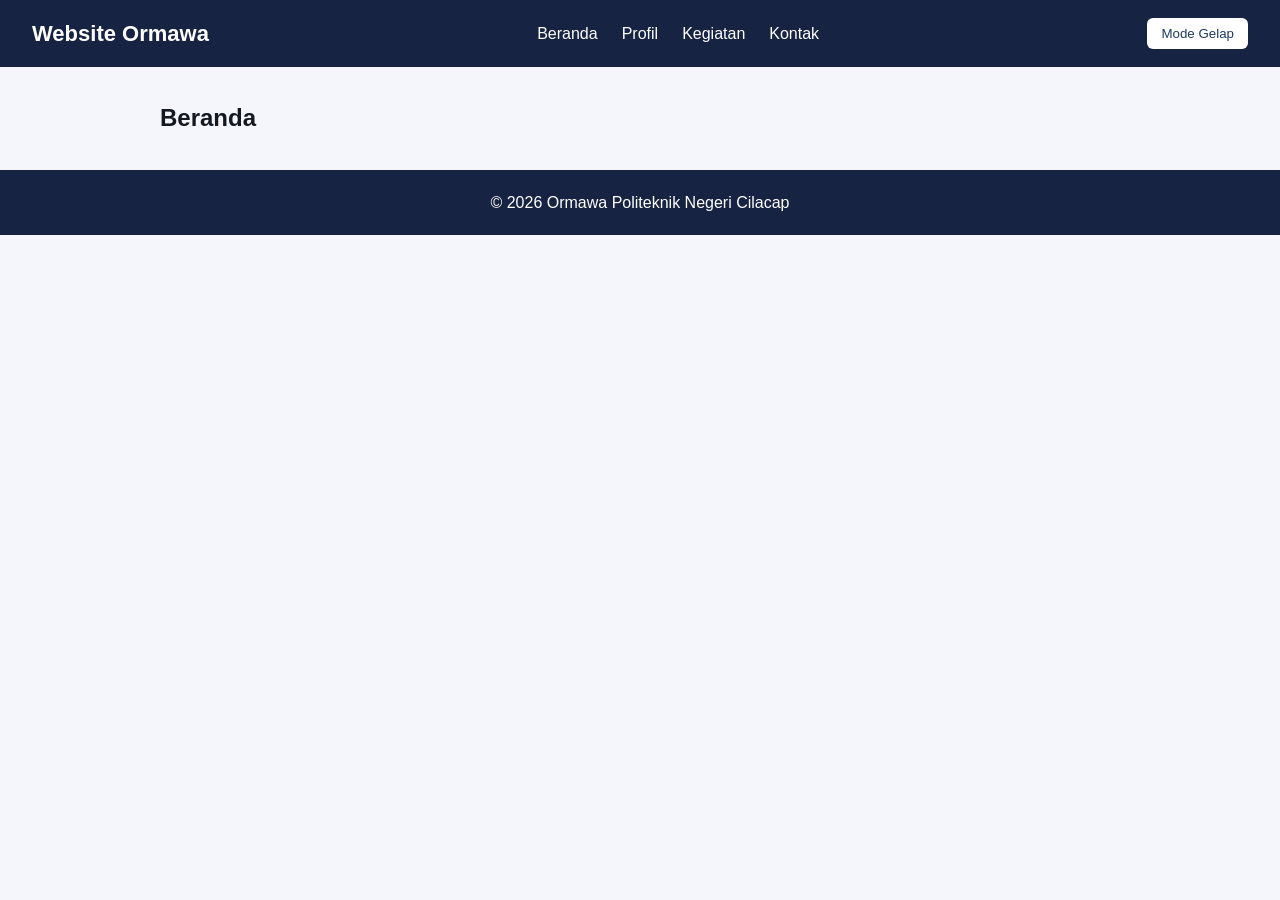
==== index.html @ 096a7ef9 "Membuat kerangka project 4 halaman" ====
<!DOCTYPE html>
<html lang="en">
<head>
    <meta charset="UTF-8">
    <meta name="viewport" content="width=device-width, initial-scale=1.0">
    <title>Beranda | Website Ormawa</title>
    <link rel="stylesheet" href="css/style.css">
</head>
<body>
    <!--Navbar-->
    <header class="navbar">
        <h1 class="logo">Website Ormawa</h1>
        <nav>
            <ul class="menu">
                <li><a href="index.html">Beranda</a></li>
                <li><a href="profil.html">Profil</a></li>
                <li><a href="kegiatan.html">Kegiatan</a></li>
                <li><a href="kontak.html">Kontak</a></li>
            </ul>
        </nav>
        <button id="tombol-tema" type="button">Mode Gelap</button>
    </header>


    <!--Konten Utama-->
    <main>
        <h2>Beranda</h2>
        <!--Isi halaman dikerjakan oleh anggota yang bertugas-->
    </main>

    <!--Footer-->
    <footer>
        <p>&copy; 2026 Ormawa Politeknik Negeri Cilacap</p>
    </footer>

    <script src="js/script.js"></script>
</body>
</html>
---- css/style.css ----
* { margin: 0; padding: 0; box-sizing: border-box;}

body {
    font-family: Arial, sans-serif;
    color: #141821;
    background-color: #f4f6fb;
    line-height: 1.6;
}

/* == BAGIAN UMUM ==*/
.navbar {
    display: flex;
    justify-content: space-between;
    align-items: center;
    flex-wrap: wrap;
    gap: 12px;
    padding: 16px 32px;
    background-color: #162342;
    color: white;
}
.logo { font-size: 22px;}
.menu { display: flex; gap: 24px; list-style: none;}
.menu a {color: white; text-decoration: none;}
.menu a:hover {text-decoration: underline;}
#tombol-tema {
    padding: 8px 14px;
    border: none;
    border-radius: 6px;
    background-color: white;
    color: #1f3864;
    cursor: pointer;
}

main { max-width: 1000px; margin: 0 auto; padding: 32px 20px;}

.gird-card {
    display: grid;
    grid-template-columns: repeat(auto-fit, minmax(240px, 1fr));
    gap: 20px;
}
.card {
    background-color: white;
    border: 1px solid #ccc;
    border-radius: 8px;
    padding: 20px;
}
.card img { width: 100%; border-radius: 6px; margin-bottom: 10px;}

footer {
    padding: 20px 32px;
    text-align: center;
    background-color: #162342;
    color: white;
}

/* Mode gelap (dipasang oleh JavaScript) */
body.gelap { background-color: #121826 ; color: #e8e8e8;}
body.gelap .card { background-color: #1c2538; border-color: #33415c;}

@media (max-width: 600px) {
    .navbar {flex-direction: column;}
    .menu { gap: 14px; }
}

/*===BAGIAN MAHASISWA 2 (Beranda)===*/

/*===BAGIAN MAHASISWA 3 (Profil)===*/

/*===BAGIAN MAHASISWA 2 (Kegiatan)===*/

/*===BAGIAN MAHASISWA 2 (Kontak dan Pendaftaran )===*/
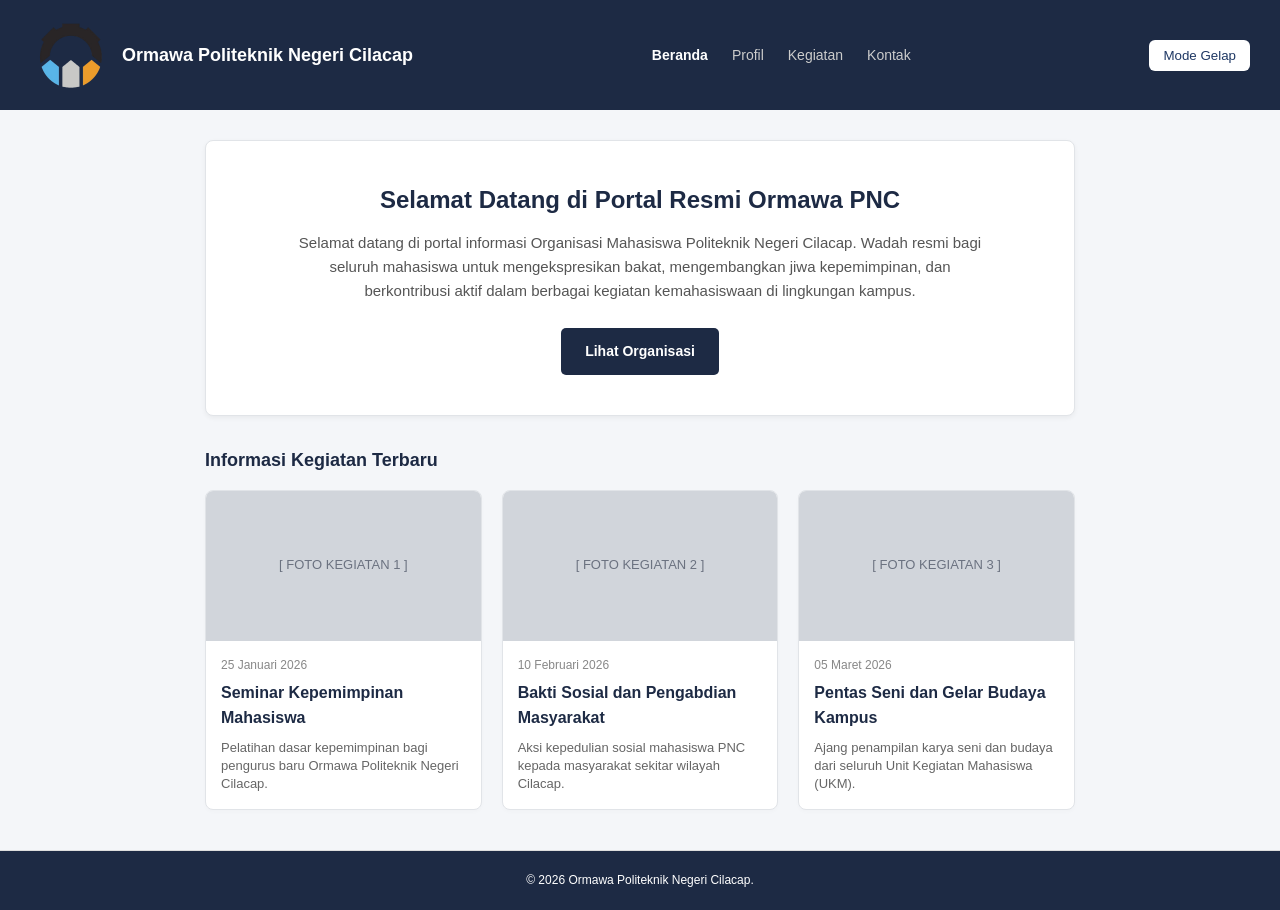
==== commit 041fbcb0: "Fauzy Memperbarui halaman beranda" ====
--- a/index.html
+++ b/index.html
@@ -1,18 +1,20 @@
 <!DOCTYPE html>
-<html lang="en">
+<html lang="id">
 <head>
     <meta charset="UTF-8">
     <meta name="viewport" content="width=device-width, initial-scale=1.0">
-    <title>Beranda | Website Ormawa</title>
+    <title>Beranda - Ormawa Politeknik Negeri Cilacap</title>
     <link rel="stylesheet" href="css/style.css">
 </head>
-<body>
-    <!--Navbar-->
-    <header class="navbar">
-        <h1 class="logo">Website Ormawa</h1>
-        <nav>
+<body class="beranda-page">
+    <header>
+        <div class="brand">
+            <img src="images/logoPNC-removebg-preview.png" alt="Logo PNC" class="brand-logo-img">
+            <h1>Ormawa Politeknik Negeri Cilacap</h1>
+        </div>
+        <nav aria-label="Navigasi utama">
             <ul class="menu">
-                <li><a href="index.html">Beranda</a></li>
+                <li><a href="index.html" aria-current="page">Beranda</a></li>
                 <li><a href="profil.html">Profil</a></li>
                 <li><a href="kegiatan.html">Kegiatan</a></li>
                 <li><a href="kontak.html">Kontak</a></li>
@@ -21,18 +23,52 @@
         <button id="tombol-tema" type="button">Mode Gelap</button>
     </header>
 
+    <main class="container">
+        <section class="hero">
+            <h2>Selamat Datang di Portal Resmi Ormawa PNC</h2>
+            <p>
+                Selamat datang di portal informasi Organisasi Mahasiswa Politeknik Negeri Cilacap.
+                Wadah resmi bagi seluruh mahasiswa untuk mengekspresikan bakat, mengembangkan jiwa
+                kepemimpinan, dan berkontribusi aktif dalam berbagai kegiatan kemahasiswaan di lingkungan kampus.
+            </p>
+            <a href="profil.html" class="btn-primary">Lihat Organisasi</a>
+        </section>
 
-    <!--Konten Utama-->
-    <main>
-        <h2>Beranda</h2>
-        <!--Isi halaman dikerjakan oleh anggota yang bertugas-->
+        <section aria-labelledby="judul-kegiatan">
+            <h3 class="section-title" id="judul-kegiatan">Informasi Kegiatan Terbaru</h3>
+            <div class="kegiatan-grid">
+                <article class="kegiatan-card">
+                    <div class="kegiatan-img">[ FOTO KEGIATAN 1 ]</div>
+                    <div class="kegiatan-body">
+                        <div class="kegiatan-date">25 Januari 2026</div>
+                        <h4>Seminar Kepemimpinan Mahasiswa</h4>
+                        <p>Pelatihan dasar kepemimpinan bagi pengurus baru Ormawa Politeknik Negeri Cilacap.</p>
+                    </div>
+                </article>
+                <article class="kegiatan-card">
+                    <div class="kegiatan-img">[ FOTO KEGIATAN 2 ]</div>
+                    <div class="kegiatan-body">
+                        <div class="kegiatan-date">10 Februari 2026</div>
+                        <h4>Bakti Sosial dan Pengabdian Masyarakat</h4>
+                        <p>Aksi kepedulian sosial mahasiswa PNC kepada masyarakat sekitar wilayah Cilacap.</p>
+                    </div>
+                </article>
+                <article class="kegiatan-card">
+                    <div class="kegiatan-img">[ FOTO KEGIATAN 3 ]</div>
+                    <div class="kegiatan-body">
+                        <div class="kegiatan-date">05 Maret 2026</div>
+                        <h4>Pentas Seni dan Gelar Budaya Kampus</h4>
+                        <p>Ajang penampilan karya seni dan budaya dari seluruh Unit Kegiatan Mahasiswa (UKM).</p>
+                    </div>
+                </article>
+            </div>
+        </section>
     </main>
 
-    <!--Footer-->
     <footer>
-        <p>&copy; 2026 Ormawa Politeknik Negeri Cilacap</p>
+        <p>&copy; 2026 Ormawa Politeknik Negeri Cilacap.</p>
     </footer>
 
     <script src="js/script.js"></script>
 </body>
-</html>+</html>
--- a/css/style.css
+++ b/css/style.css
@@ -9,6 +9,7 @@
 
 /* == BAGIAN UMUM ==*/
 .navbar {
+    object-fit: contain;
     display: flex;
     justify-content: space-between;
     align-items: center;
@@ -18,6 +19,7 @@
     background-color: #162342;
     color: white;
 }
+
 .logo { font-size: 22px;}
 .menu { display: flex; gap: 24px; list-style: none;}
 .menu a {color: white; text-decoration: none;}
@@ -66,7 +68,649 @@
 
 /*===BAGIAN MAHASISWA 3 (Profil)===*/
 
+/*===BAGIAN MAHASISWA 3 (Profil)===*/
+
+/* Header Profil */
+.profil-header {
+    text-align: center;
+    padding: 35px 25px;
+    margin-bottom: 24px;
+    background-color: #e5eaf5;
+    border-radius: 8px;
+}
+
+.profil-header h2 {
+    color: #162342;
+    font-size: 28px;
+    margin-bottom: 10px;
+}
+
+.profil-header p {
+    max-width: 700px;
+    margin: 0 auto;
+}
+
+/* Bagian Umum Profil */
+.profil-section {
+    background-color: white;
+    padding: 25px;
+    margin-bottom: 24px;
+    border: 1px solid #dce1eb;
+    border-radius: 8px;
+}
+
+.profil-section h2 {
+    color: #162342;
+    font-size: 24px;
+    margin-bottom: 14px;
+}
+
+.profil-section h3 {
+    color: #1f3864;
+    margin-top: 18px;
+    margin-bottom: 8px;
+}
+
+.profil-section p {
+    margin-bottom: 12px;
+}
+
+.profil-section ul,
+.profil-section ol {
+    padding-left: 24px;
+}
+
+.profil-section li {
+    margin-bottom: 6px;
+}
+
+/* Tombol Baca Selengkapnya */
+#tombol-baca {
+    padding: 9px 16px;
+    margin: 5px 0 12px;
+    border: none;
+    border-radius: 6px;
+    background-color: #1f3864;
+    color: white;
+    cursor: pointer;
+    font-size: 14px;
+    transition: background-color 0.3s;
+}
+
+#tombol-baca:hover {
+    background-color: #304e80;
+}
+
+/* Visi dan Misi */
+.visi-misi {
+    display: grid;
+    grid-template-columns: repeat(2, minmax(0, 1fr));
+    gap: 20px;
+}
+
+.visi,
+.misi {
+    padding: 20px;
+    background-color: #f4f6fb;
+    border-radius: 8px;
+    border: 1px solid #dce1eb;
+}
+
+.visi h3,
+.misi h3 {
+    margin-top: 0;
+}
+
+/* Struktur Kepengurusan */
+.struktur-list {
+    display: grid;
+    grid-template-columns: repeat(2, minmax(0, 1fr));
+    gap: 18px;
+    margin-top: 18px;
+}
+
+.struktur-card {
+    padding: 20px;
+    background-color: white;
+    border: 1px solid #dce1eb;
+    border-left: 4px solid #1f3864;
+    border-radius: 8px;
+    transition: transform 0.3s;
+}
+
+.struktur-card:hover {
+    transform: translateY(-3px);
+}
+
+.struktur-card h3 {
+    margin-top: 0;
+    color: #1f3864;
+}
+
+.struktur-card p {
+    margin-bottom: 0;
+}
+
+/* Daftar Organisasi */
+.organisasi-list {
+    display: grid;
+    grid-template-columns: repeat(2, minmax(0, 1fr));
+    gap: 20px;
+    margin-top: 18px;
+}
+
+.organisasi-card {
+    padding: 22px;
+    background-color: white;
+    border: 1px solid #dce1eb;
+    border-radius: 8px;
+    box-shadow: 0 3px 8px rgba(22, 35, 66, 0.06);
+    transition: transform 0.3s, box-shadow 0.3s;
+}
+
+.organisasi-card:hover {
+    transform: translateY(-4px);
+    box-shadow: 0 7px 15px rgba(22, 35, 66, 0.12);
+}
+
+.organisasi-card h3 {
+    margin-top: 0;
+    margin-bottom: 8px;
+    font-size: 21px;
+    color: #1f3864;
+}
+
+.organisasi-card p:last-child {
+    margin-bottom: 0;
+}
+
+/* Mode Gelap - Halaman Profil */
+body.gelap .profil-header {
+    background-color: #1c2538;
+}
+
+body.gelap .profil-header h2,
+body.gelap .profil-section h2,
+body.gelap .profil-section h3 {
+    color: #c8d7ff;
+}
+
+body.gelap .profil-section,
+body.gelap .struktur-card,
+body.gelap .organisasi-card {
+    background-color: #1c2538;
+    border-color: #33415c;
+}
+
+body.gelap .visi,
+body.gelap .misi {
+    background-color: #263149;
+    border-color: #33415c;
+}
+
+body.gelap .struktur-card {
+    border-left-color: #7898dc;
+}
+
+body.gelap #tombol-baca {
+    background-color: #38568d;
+}
+
+body.gelap #tombol-baca:hover {
+    background-color: #496aa7;
+}
+
+/* Responsif untuk HP */
+@media (max-width: 600px) {
+    .profil-header {
+        padding: 25px 18px;
+    }
+
+    .profil-header h2 {
+        font-size: 23px;
+    }
+
+    .profil-section {
+        padding: 18px;
+    }
+
+    .profil-section h2 {
+        font-size: 21px;
+    }
+
+    .visi-misi,
+    .struktur-list,
+    .organisasi-list {
+        grid-template-columns: 1fr;
+    }
+
+    .struktur-card,
+    .organisasi-card {
+        padding: 18px;
+    }
+}
+
+
 /*===BAGIAN MAHASISWA 2 (Kegiatan)===*/
 
 /*===BAGIAN MAHASISWA 2 (Kontak dan Pendaftaran )===*/
 
+/*===BAGIAN MAHASISWA 2 (Kontak dan Pendaftaran )===*/
+
+/* Judul halaman kontak */
+main > h2 {
+    color: #162342;
+    font-size: 28px;
+    margin-bottom: 12px;
+}
+
+/* Paragraf pembuka */
+main > p {
+    margin-bottom: 24px;
+    color: #555;
+}
+
+/* Informasi kontak dan ringkasan pendaftaran */
+.informasi-kontak {
+    background-color: white;
+    border: 1px solid #d5dbea;
+    border-left: 5px solid #162342;
+    border-radius: 8px;
+    padding: 24px;
+    margin-bottom: 24px;
+    box-shadow: 0 3px 8px rgba(22, 35, 66, 0.08);
+}
+
+.informasi-kontak h3 {
+    color: #162342;
+    font-size: 21px;
+    margin-bottom: 14px;
+}
+
+.informasi-kontak p {
+    margin-bottom: 10px;
+    overflow-wrap: anywhere;
+}
+
+.informasi-kontak strong {
+    color: #162342;
+}
+
+/* Formulir pendaftaran */
+.form-pendaftaran {
+    background-color: white;
+    border: 1px solid #d5dbea;
+    border-radius: 8px;
+    padding: 24px;
+    margin-bottom: 24px;
+    box-shadow: 0 3px 8px rgba(22, 35, 66, 0.08);
+}
+
+.form-pendaftaran h3 {
+    color: #162342;
+    font-size: 21px;
+    margin-bottom: 8px;
+}
+
+.form-pendaftaran > p {
+    margin-bottom: 20px;
+    color: #555;
+}
+
+/* Kelompok input */
+.form-group {
+    margin-bottom: 18px;
+}
+
+.form-group label {
+    display: block;
+    font-weight: bold;
+    margin-bottom: 7px;
+    color: #141821;
+}
+
+/* Input nama, NIM, dan pilihan */
+.form-group input,
+.form-group select {
+    display: block;
+    width: 100%;
+    padding: 11px 12px;
+    border: 1px solid #cbd2df;
+    border-radius: 6px;
+    background-color: white;
+    color: #141821;
+    font-family: Arial, sans-serif;
+    font-size: 15px;
+}
+
+/* Efek saat kolom dipilih */
+.form-group input:focus,
+.form-group select:focus {
+    outline: none;
+    border-color: #315a9c;
+    box-shadow: 0 0 0 3px rgba(49, 90, 156, 0.15);
+}
+
+/* Tombol kirim dan tombol kembali */
+.form-pendaftaran button,
+#tombol-kembali {
+    display: block;
+    width: 100%;
+    padding: 12px;
+    border: none;
+    border-radius: 6px;
+    background-color: #162342;
+    color: white;
+    font-size: 15px;
+    font-weight: bold;
+    cursor: pointer;
+    transition: background-color 0.2s;
+}
+
+.form-pendaftaran button:hover,
+#tombol-kembali:hover {
+    background-color: #2b4575;
+}
+
+/* Pesan validasi JavaScript */
+#pesan-validasi {
+    margin-top: 14px;
+    margin-bottom: 0;
+    text-align: center;
+    font-weight: bold;
+    overflow-wrap: anywhere;
+}
+
+/* Ringkasan hasil pendaftaran */
+#hasil-pendaftaran {
+    border-left-color: #23864a;
+    margin-top: 24px;
+}
+
+#hasil-pendaftaran h3 {
+    color: #23864a;
+}
+
+#hasil-pendaftaran p:last-of-type {
+    margin-top: 14px;
+    font-size: 14px;
+}
+
+/* Memastikan hasil tersembunyi sebelum formulir dikirim */
+[hidden] {
+    display: none !important;
+}
+
+/* Mode gelap untuk bagian kontak */
+body.gelap main > h2 {
+    color: #a9c7ff;
+}
+
+body.gelap main > p {
+    color: #d0d5df;
+}
+
+body.gelap .informasi-kontak,
+body.gelap .form-pendaftaran {
+    background-color: #1c2538;
+    color: #e8e8e8;
+    border-color: #33415c;
+}
+
+body.gelap .informasi-kontak h3,
+body.gelap .informasi-kontak strong,
+body.gelap .form-pendaftaran h3,
+body.gelap .form-group label {
+    color: #e8e8e8;
+}
+
+body.gelap .form-pendaftaran > p {
+    color: #c5ccda;
+}
+
+body.gelap .form-group input,
+body.gelap .form-group select {
+    background-color: #121826;
+    color: #e8e8e8;
+    border-color: #46536d;
+}
+
+body.gelap .form-group input::placeholder {
+    color: #aab3c4;
+}
+
+body.gelap .form-group input:focus,
+body.gelap .form-group select:focus {
+    border-color: #a9c7ff;
+}
+
+body.gelap #hasil-pendaftaran h3 {
+    color: #86e3a4;
+}
+
+/* Tampilan HP */
+@media (max-width: 600px) {
+    main > h2 {
+        font-size: 23px;
+    }
+
+    .informasi-kontak,
+    .form-pendaftaran {
+        padding: 18px;
+    }
+
+    .informasi-kontak h3,
+    .form-pendaftaran h3 {
+        font-size: 19px;
+    }
+
+    .form-group input,
+    .form-group select {
+        font-size: 14px;
+    }
+
+    .form-pendaftaran button,
+    #tombol-kembali {
+        padding: 11px;
+    }
+}
+
+/* Beranda */
+.beranda-page {
+    background-color: #f4f6f9;
+    color: #333;
+}
+
+.beranda-page header {
+    display: flex;
+    justify-content: space-between;
+    align-items: center;
+    gap: 16px;
+    padding: 15px 30px;
+    background-color: #1d2a44;
+    color: white;
+}
+
+.beranda-page .brand {
+    display: flex;
+    align-items: center;
+    gap: 12px;
+}
+
+.beranda-page .brand-logo-img {
+    width: 80px;
+    height: 80px;
+    object-fit: contain;
+}
+
+.beranda-page .brand h1 {
+    font-size: 18px;
+    font-weight: 600;
+}
+
+.beranda-page nav a {
+    color: #ccc;
+    text-decoration: none;
+    font-size: 14px;
+    transition: color 0.2s;
+}
+
+.beranda-page nav a[aria-current="page"],
+.beranda-page nav a:hover {
+    color: white;
+    font-weight: bold;
+}
+
+.beranda-page .container {
+    max-width: 900px;
+    margin: 30px auto;
+    padding: 0 15px;
+}
+
+.beranda-page .hero {
+    margin-bottom: 30px;
+    padding: 40px 25px;
+    border: 1px solid #e1e4e8;
+    border-radius: 8px;
+    background: white;
+    text-align: center;
+    box-shadow: 0 2px 5px rgba(0, 0, 0, 0.05);
+}
+
+.beranda-page .hero h2 {
+    margin-bottom: 12px;
+    color: #1d2a44;
+    font-size: 24px;
+}
+
+.beranda-page .hero p {
+    max-width: 700px;
+    margin: 0 auto 25px;
+    color: #555;
+    font-size: 15px;
+    line-height: 1.6;
+}
+
+.beranda-page .btn-primary {
+    display: inline-block;
+    padding: 12px 24px;
+    border-radius: 5px;
+    background-color: #1d2a44;
+    color: white;
+    text-decoration: none;
+    font-size: 14px;
+    font-weight: 600;
+    transition: background 0.2s ease;
+}
+
+.beranda-page .btn-primary:hover {
+    background-color: #2b3d60;
+}
+
+.beranda-page .section-title {
+    margin-bottom: 15px;
+    color: #1d2a44;
+    font-size: 18px;
+}
+
+.beranda-page .kegiatan-grid {
+    display: grid;
+    grid-template-columns: repeat(auto-fit, minmax(260px, 1fr));
+    gap: 20px;
+    margin-bottom: 30px;
+}
+
+.beranda-page .kegiatan-card {
+    overflow: hidden;
+    border: 1px solid #e1e4e8;
+    border-radius: 8px;
+    background: white;
+    box-shadow: 0 2px 4px rgba(0, 0, 0, 0.02);
+}
+
+.beranda-page .kegiatan-img {
+    display: flex;
+    width: 100%;
+    height: 150px;
+    align-items: center;
+    justify-content: center;
+    background-color: #d1d5db;
+    color: #6b7280;
+    font-size: 13px;
+}
+
+.beranda-page .kegiatan-body {
+    padding: 15px;
+}
+
+.beranda-page .kegiatan-date {
+    margin-bottom: 5px;
+    color: #888;
+    font-size: 12px;
+}
+
+.beranda-page .kegiatan-card h4 {
+    margin-bottom: 8px;
+    color: #1d2a44;
+    font-size: 16px;
+}
+
+.beranda-page .kegiatan-card p {
+    color: #666;
+    font-size: 13px;
+    line-height: 1.4;
+}
+
+.beranda-page #tombol-tema {
+    padding: 8px 14px;
+    border: none;
+    border-radius: 6px;
+    background-color: white;
+    color: #1f3864;
+    cursor: pointer;
+}
+
+.beranda-page footer {
+    margin-top: 40px;
+    padding: 20px;
+    border-top: 1px solid #ddd;
+    background-color: #1d2a44;
+    color: white;
+    text-align: center;
+    font-size: 12px;
+}
+
+body.gelap.beranda-page {
+    background-color: #121826;
+    color: #e8e8e8;
+}
+
+body.gelap.beranda-page .hero,
+body.gelap.beranda-page .kegiatan-card {
+    border-color: #33415c;
+    background-color: #1c2538;
+}
+
+body.gelap.beranda-page .hero h2,
+body.gelap.beranda-page .section-title,
+body.gelap.beranda-page .kegiatan-card h4 {
+    color: #c8d7ff;
+}
+
+body.gelap.beranda-page .hero p,
+body.gelap.beranda-page .kegiatan-card p {
+    color: #d0d5df;
+}
+
+@media (max-width: 700px) {
+    .beranda-page header {
+        flex-direction: column;
+        padding: 15px;
+    }
+
+    .beranda-page .menu {
+        flex-wrap: wrap;
+        justify-content: center;
+        gap: 14px;
+    }
+}
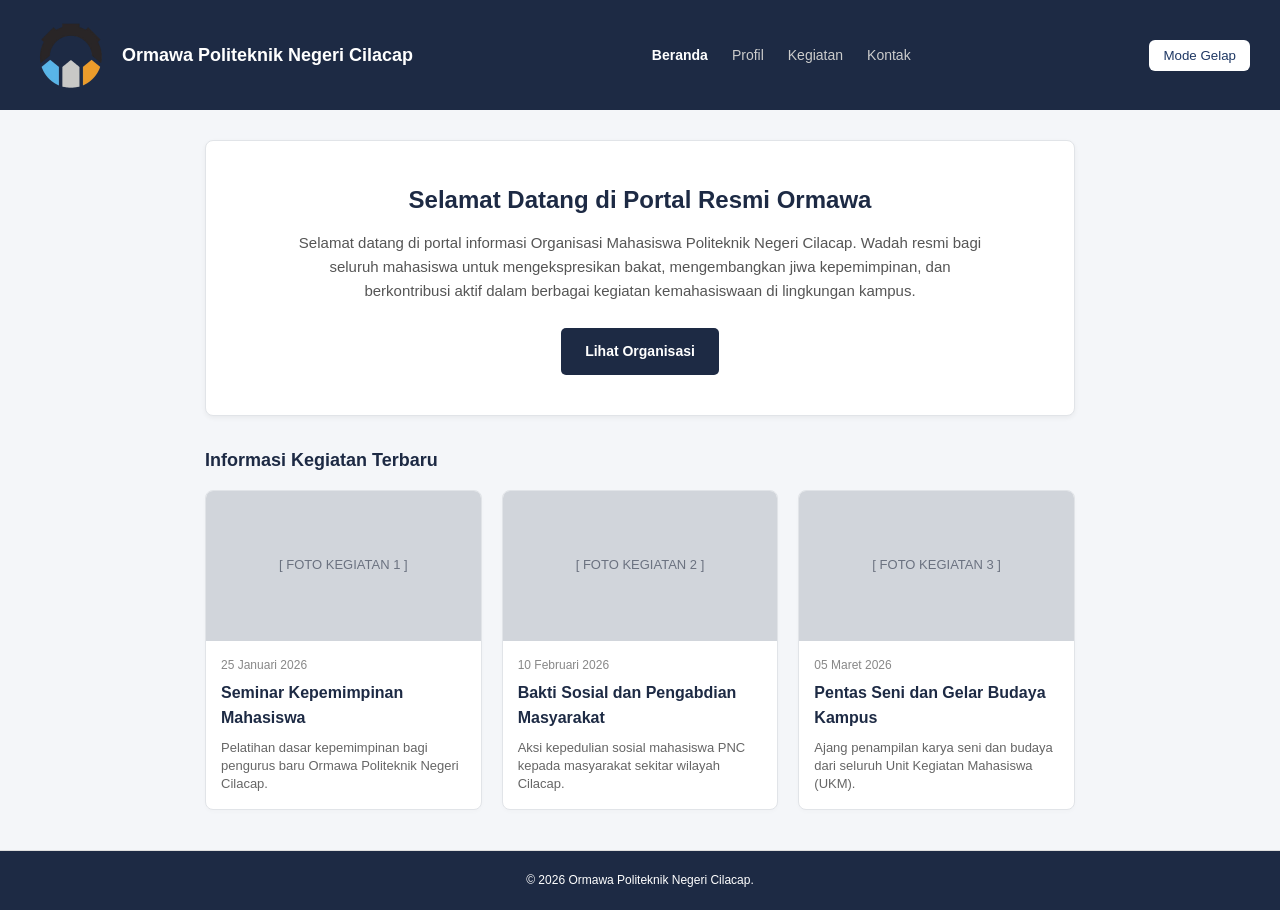
==== commit dc56f960: "Perbarui halaman beranda" ====
--- a/index.html
+++ b/index.html
@@ -25,7 +25,7 @@
 
     <main class="container">
         <section class="hero">
-            <h2>Selamat Datang di Portal Resmi Ormawa PNC</h2>
+            <h2>Selamat Datang di Portal Resmi Ormawa</h2>
             <p>
                 Selamat datang di portal informasi Organisasi Mahasiswa Politeknik Negeri Cilacap.
                 Wadah resmi bagi seluruh mahasiswa untuk mengekspresikan bakat, mengembangkan jiwa
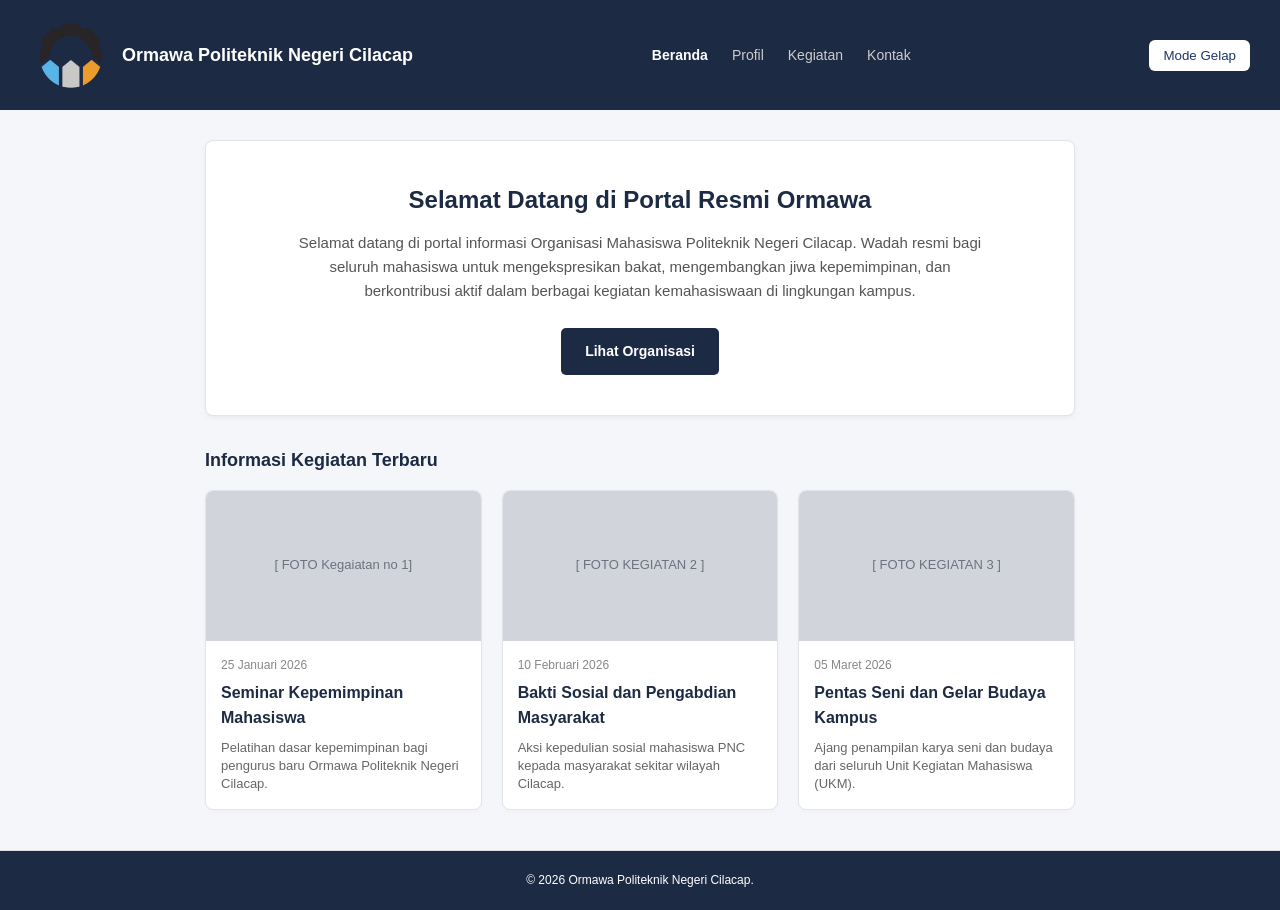
==== commit ab45103f: "fauzy tambah fitur beranda" ====
--- a/index.html
+++ b/index.html
@@ -38,7 +38,7 @@
             <h3 class="section-title" id="judul-kegiatan">Informasi Kegiatan Terbaru</h3>
             <div class="kegiatan-grid">
                 <article class="kegiatan-card">
-                    <div class="kegiatan-img">[ FOTO KEGIATAN 1 ]</div>
+                    <div class="kegiatan-img">[ FOTO Kegaiatan no 1]</div>
                     <div class="kegiatan-body">
                         <div class="kegiatan-date">25 Januari 2026</div>
                         <h4>Seminar Kepemimpinan Mahasiswa</h4>
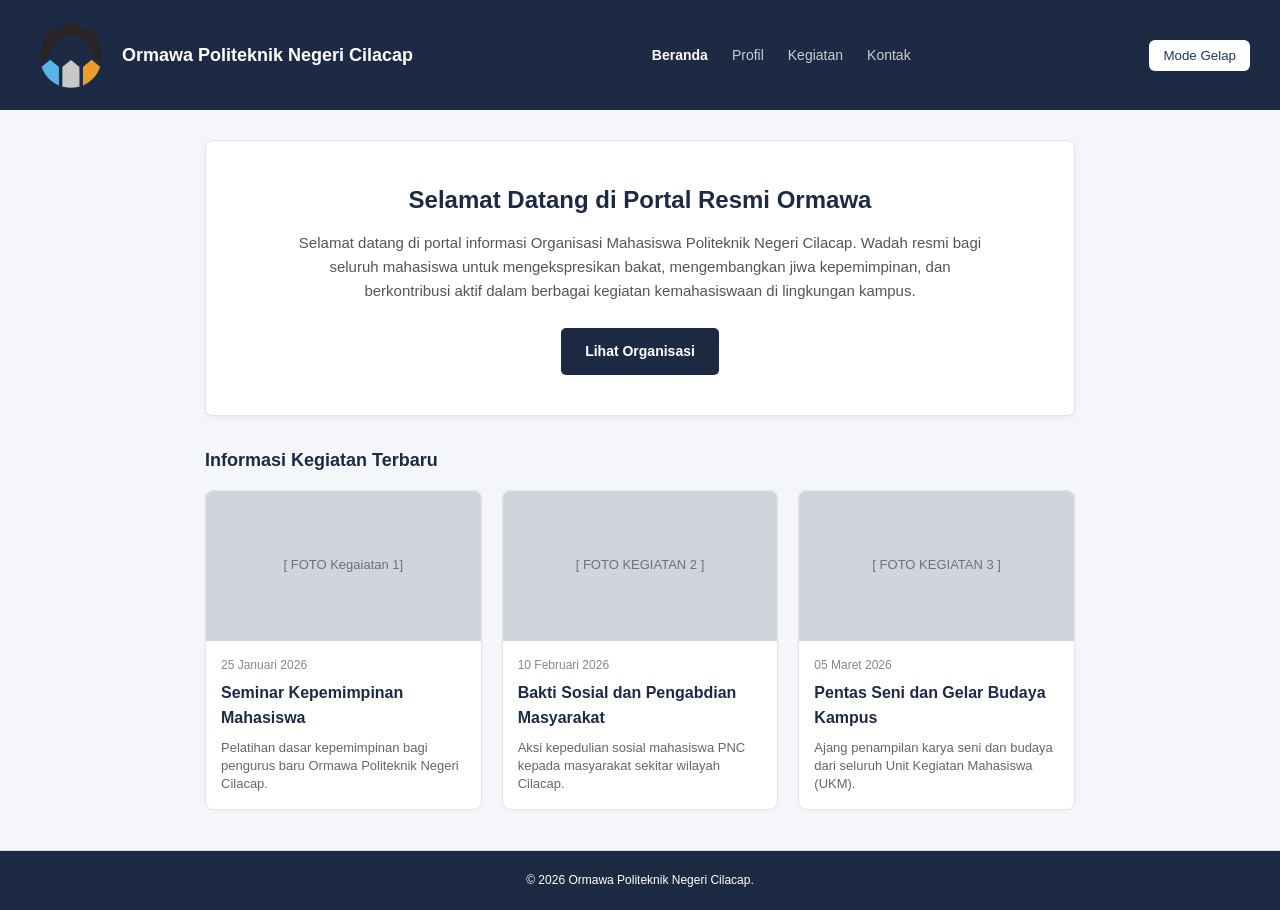
==== commit aeee87ab: "fauzy menambahkan  fitur beranda" ====
--- a/index.html
+++ b/index.html
@@ -38,7 +38,7 @@
             <h3 class="section-title" id="judul-kegiatan">Informasi Kegiatan Terbaru</h3>
             <div class="kegiatan-grid">
                 <article class="kegiatan-card">
-                    <div class="kegiatan-img">[ FOTO Kegaiatan no 1]</div>
+                    <div class="kegiatan-img">[ FOTO Kegaiatan 1]</div>
                     <div class="kegiatan-body">
                         <div class="kegiatan-date">25 Januari 2026</div>
                         <h4>Seminar Kepemimpinan Mahasiswa</h4>
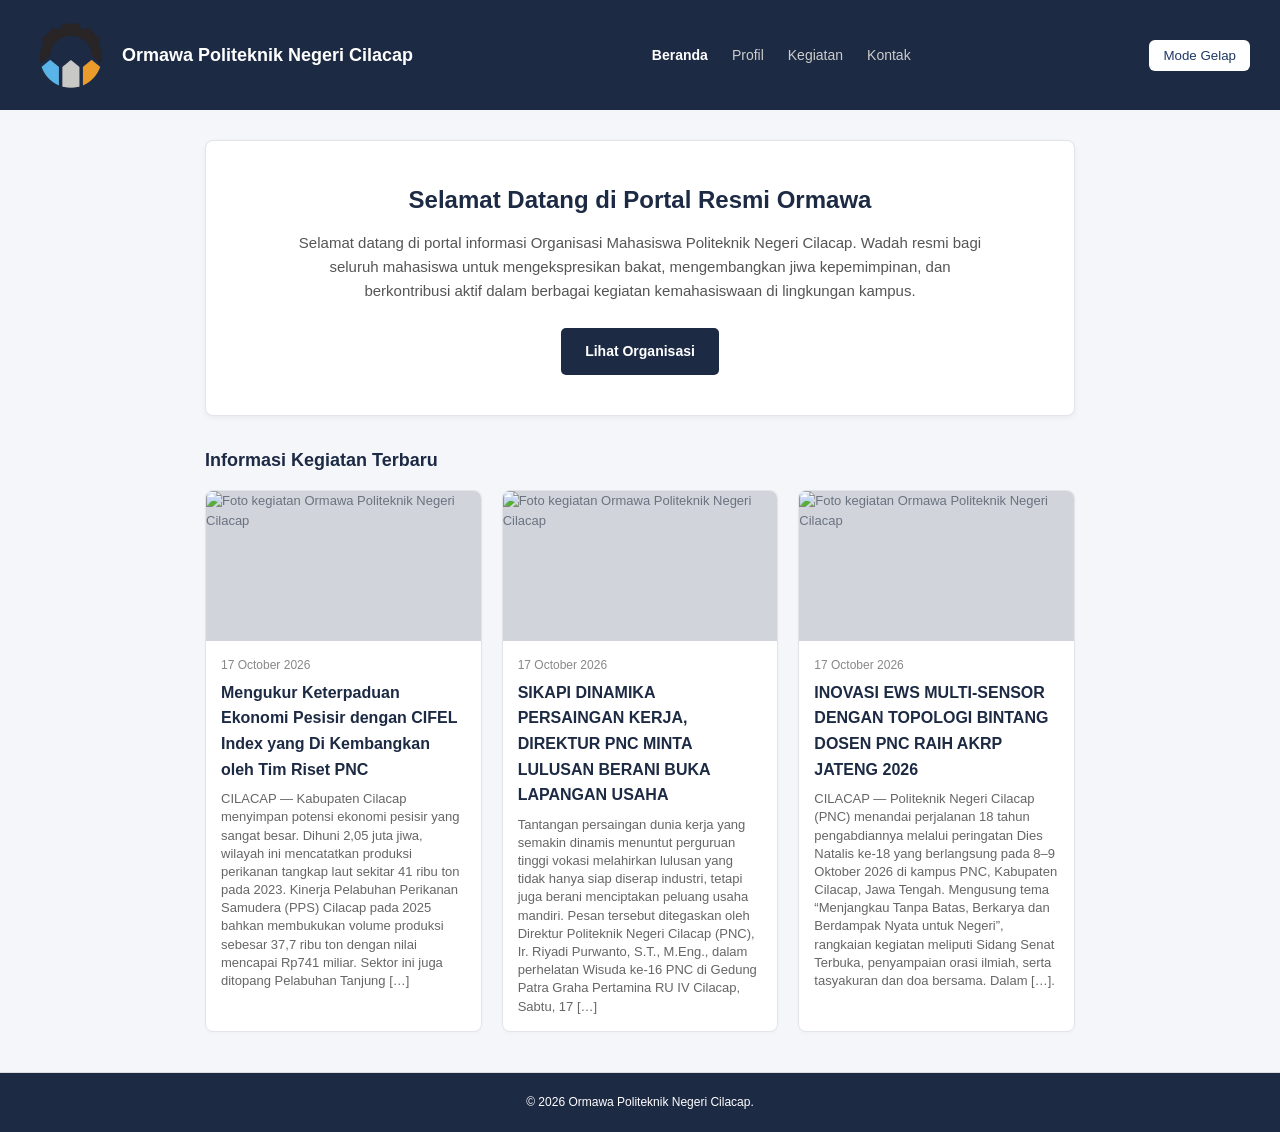
==== commit b8ad6b89: "fauzy menambahkan foto di Informasi Kegiatan Terbaru bserta deskrpsinya di halaman beranda" ====
--- a/index.html
+++ b/index.html
@@ -38,27 +38,27 @@
             <h3 class="section-title" id="judul-kegiatan">Informasi Kegiatan Terbaru</h3>
             <div class="kegiatan-grid">
                 <article class="kegiatan-card">
-                    <div class="kegiatan-img">[ FOTO Kegaiatan 1]</div>
+                    <img class="kegiatan-img" src="https://pnc.ac.id/wp-content/uploads/2026/10/WhatsApp-Image-2026-10-17-at-19.30.16-750x405.jpeg" alt="Foto kegiatan Ormawa Politeknik Negeri Cilacap">
                     <div class="kegiatan-body">
-                        <div class="kegiatan-date">25 Januari 2026</div>
-                        <h4>Seminar Kepemimpinan Mahasiswa</h4>
-                        <p>Pelatihan dasar kepemimpinan bagi pengurus baru Ormawa Politeknik Negeri Cilacap.</p>
+                        <div class="kegiatan-date">17 October 2026</div>
+                        <h4>Mengukur Keterpaduan Ekonomi Pesisir dengan CIFEL Index yang Di Kembangkan oleh Tim Riset PNC</h4>
+                        <p>CILACAP — Kabupaten Cilacap menyimpan potensi ekonomi pesisir yang sangat besar. Dihuni 2,05 juta jiwa, wilayah ini mencatatkan produksi perikanan tangkap laut sekitar 41 ribu ton pada 2023. Kinerja Pelabuhan Perikanan Samudera (PPS) Cilacap pada 2025 bahkan membukukan volume produksi sebesar 37,7 ribu ton dengan nilai mencapai Rp741 miliar. Sektor ini juga ditopang Pelabuhan Tanjung […]</p>
                     </div>
                 </article>
                 <article class="kegiatan-card">
-                    <div class="kegiatan-img">[ FOTO KEGIATAN 2 ]</div>
+                    <img class="kegiatan-img" src="https://pnc.ac.id/wp-content/uploads/2026/10/JANJIMHS-1-750x405.jpg" alt="Foto kegiatan Ormawa Politeknik Negeri Cilacap">
                     <div class="kegiatan-body">
-                        <div class="kegiatan-date">10 Februari 2026</div>
-                        <h4>Bakti Sosial dan Pengabdian Masyarakat</h4>
-                        <p>Aksi kepedulian sosial mahasiswa PNC kepada masyarakat sekitar wilayah Cilacap.</p>
+                        <div class="kegiatan-date">17 October 2026</div>
+                        <h4>SIKAPI DINAMIKA PERSAINGAN KERJA, DIREKTUR PNC MINTA LULUSAN BERANI BUKA LAPANGAN USAHA</h4>
+                        <p>Tantangan persaingan dunia kerja yang semakin dinamis menuntut perguruan tinggi vokasi melahirkan lulusan yang tidak hanya siap diserap industri, tetapi juga berani menciptakan peluang usaha mandiri. Pesan tersebut ditegaskan oleh Direktur Politeknik Negeri Cilacap (PNC), Ir. Riyadi Purwanto, S.T., M.Eng., dalam perhelatan Wisuda ke-16 PNC di Gedung Patra Graha Pertamina RU IV Cilacap, Sabtu, 17 […]</p>
                     </div>
                 </article>
                 <article class="kegiatan-card">
-                    <div class="kegiatan-img">[ FOTO KEGIATAN 3 ]</div>
+                    <img class="kegiatan-img" src="https://pnc.ac.id/wp-content/uploads/2026/10/WhatsApp-Image-2026-10-15-at-15.03.22-750x405.jpeg" alt="Foto kegiatan Ormawa Politeknik Negeri Cilacap">
                     <div class="kegiatan-body">
-                        <div class="kegiatan-date">05 Maret 2026</div>
-                        <h4>Pentas Seni dan Gelar Budaya Kampus</h4>
-                        <p>Ajang penampilan karya seni dan budaya dari seluruh Unit Kegiatan Mahasiswa (UKM).</p>
+                        <div class="kegiatan-date">17 October 2026</div>
+                        <h4>INOVASI EWS MULTI-SENSOR DENGAN TOPOLOGI BINTANG DOSEN PNC RAIH AKRP JATENG 2026</h4>
+                        <p>CILACAP — Politeknik Negeri Cilacap (PNC) menandai perjalanan 18 tahun pengabdiannya melalui peringatan Dies Natalis ke-18 yang berlangsung pada 8–9 Oktober 2026 di kampus PNC, Kabupaten Cilacap, Jawa Tengah. Mengusung tema “Menjangkau Tanpa Batas, Berkarya dan Berdampak Nyata untuk Negeri”, rangkaian kegiatan meliputi Sidang Senat Terbuka, penyampaian orasi ilmiah, serta tasyakuran dan doa bersama. Dalam […].</p>
                     </div>
                 </article>
             </div>
--- a/css/style.css
+++ b/css/style.css
@@ -639,6 +639,11 @@
     font-size: 13px;
 }
 
+.beranda-page img.kegiatan-img {
+    display: block;
+    object-fit: cover;
+}
+
 .beranda-page .kegiatan-body {
     padding: 15px;
 }
